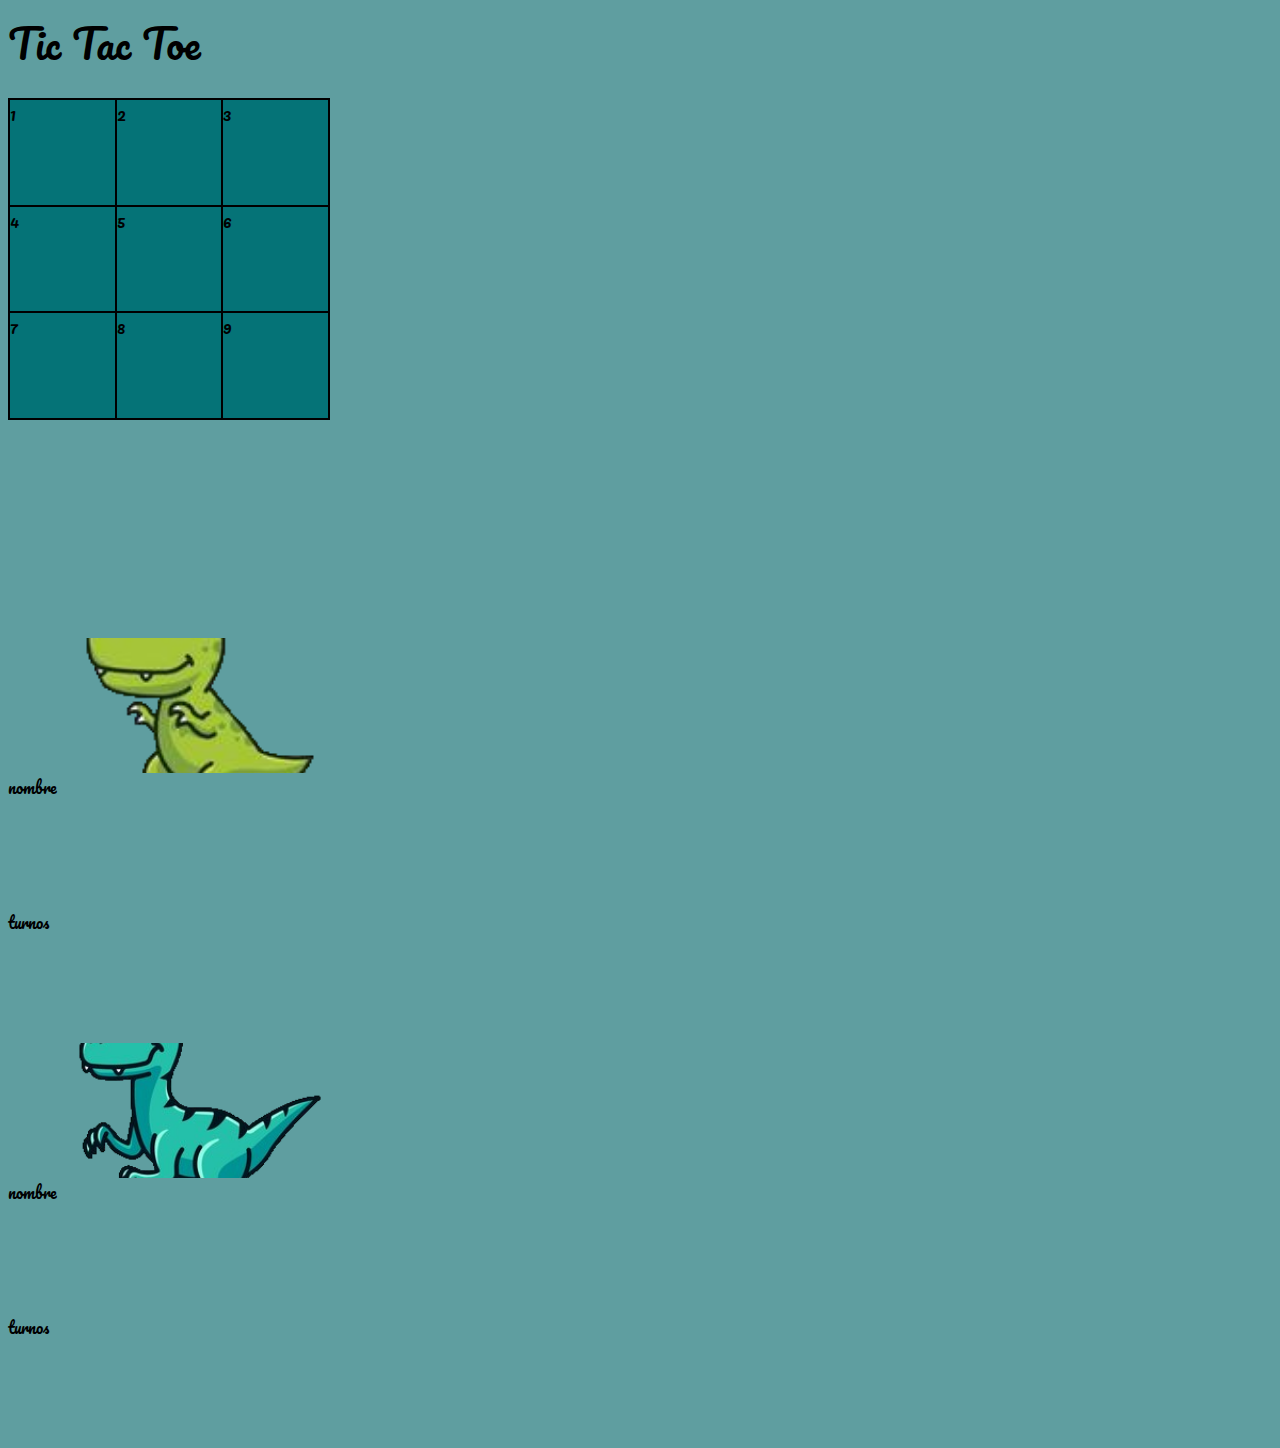
==== pages/game.html @ a29b4e81 "Pag game, arreglo easter egg, arreglos visuales index y player" ====
<!DOCTYPE html>
<html lang="en">
<head>
    <meta charset="UTF-8">
    <meta http-equiv="X-UA-Compatible" content="IE=edge">
    <meta name="viewport" content="width=device-width, initial-scale=1.0">
    <!-- Titulo proyecto -->
    <title>TIC TAC TOE</title>
    <!-- Enlace bootstrap -->
    <link href="https://cdn.jsdelivr.net/npm/bootstrap@5.3.0-alpha1/dist/css/bootstrap.min.css" 
    rel="stylesheet" 
    integrity="sha384-GLhlTQ8iRABdZLl6O3oVMWSktQOp6b7In1Zl3/Jr59b6EGGoI1aFkw7cmDA6j6gD" 
    crossorigin="anonymous">
    <!-- Enlace font google  -->
    <link rel="stylesheet" href="https://fonts.googleapis.com/css?family=Pacifico">
    <!-- Enlaces CSS propios -->
    <link rel="stylesheet" href="../css/general.css">
    <link rel="stylesheet" href="../css/game.css">
</head>
<body>
    <!-- Container principal  -->
    <div class="container-fluid container-tictactoe">
        <!-- Cabecera (nombre juego) + enlace a home -->
        <div class="row row-cabecera">
            <div class="col col-titulo d-flex justify-content-center align-items-center"><a href="../index.html" class="enlace-home" >Tic Tac Toe</a></div>
        </div>
        <!-- Tablero  -->
        <div class="row row-tablero">
            <div class="col-12 col-tablero d-flex justify-content-center align-items-center">
                <!-- Tablero juego  -->
                <div class="tablero">
                    <!-- Casillas  -->
                    <div class="casillas d-flex justify-content-center align-items-center">1</div>
                    <div class="casillas d-flex justify-content-center align-items-center">2</div>
                    <div class="casillas d-flex justify-content-center align-items-center">3</div>
                    <div class="casillas d-flex justify-content-center align-items-center">4</div>
                    <div class="casillas d-flex justify-content-center align-items-center">5</div>
                    <div class="casillas d-flex justify-content-center align-items-center">6</div>
                    <div class="casillas d-flex justify-content-center align-items-center">7</div>
                    <div class="casillas d-flex justify-content-center align-items-center">8</div>
                    <div class="casillas d-flex justify-content-center align-items-center">9</div>
                </div>
            </div>
        </div>
        <!-- Juegadores nombre/icono/turnos  -->
        <!-- Player 1 -->
        <div class="row row-player1">
            <!-- Imagen trex  -->
            <div class="col-4 col-playerName">
                <div class="rex img-player"></div>
            </div>
            <!-- Nombre player 1 -->
            <div class="col-4 col-playerName">
                <div class="nombre d-flex justify-content-center align-items-center">nombre</div>
            </div>
            <!-- Turnos player 1 -->
            <div class="col-4 col-playerName">
                <div class="turnos d-flex justify-content-center align-items-center">turnos</div>
            </div>
        </div>
        <!-- Player 2 -->
        <div class="row row-player2">
            <!-- Imagen raptor  -->
            <div class="col-4 col-playerName">
                <div class="raptor img-player"></div>
            </div>
            <!-- Nombre player 2 -->
            <div class="col-4 col-playerName">
                <div class="nombre d-flex justify-content-center align-items-center">nombre</div>
            </div>
            <!-- Turnos player 2 -->
            <div class="col-4 col-playerName">
                <div class="turnos d-flex justify-content-center align-items-center">turnos</div>
            </div>
        </div>
    </div>
    <!-- Scripts propios -->
    <script src="../js/game.js"></script>
    <!-- Scripts propios -->
    <!-- Scripts bootstrap -->
    <script src="https://cdn.jsdelivr.net/npm/bootstrap@5.3.0-alpha1/dist/js/bootstrap.bundle.min.js" integrity="sha384-w76AqPfDkMBDXo30jS1Sgez6pr3x5MlQ1ZAGC+nuZB+EYdgRZgiwxhTBTkF7CXvN" crossorigin="anonymous"></script>
    <!-- Scripts bootstrap -->
</body>
</html>
---- css/general.css ----
body{
    background-color: cadetblue;
    font-family: Pacifico;
    color: black;
}

/* Container principal */
.container-tictactoe{
    height: 100vh;
    width: 100%;
}
---- css/game.css ----
/* Cabecera (nombre juego) */
.col-titulo{
    height: 10vh;
    font-size: 40px;
}

.enlace-home{
    text-decoration: none;
    color: black;
}

/* Tablero  */
.col-tablero{
    height: 60vh;
}

.tablero{
    display: grid;
    grid-template-columns:1fr 1fr 1fr ;
    grid-template-rows:1fr 1fr 1fr ;
    background-color: rgb(5, 115, 119);
    height: 320px;
    width: 320px;
    border: 1px solid black;
}

.casillas{
    border: 1px solid black;
}

/* Players */
.col-playerName{
    height: 15vh;
}

/* Imagenes trex y raptor  */
.img-player{
    height: 15vh;
    width: 30vw;
    background-position: center;
    background-size: cover;
    background-repeat: no-repeat;
}

/* Nombres player  */
.nombre{
    height: 100%;
}

/* Turnos player  */
.turnos{
    height: 100%;
}

/* Player 1 */
.rex{
    background-image: url(../img/trex.png);
}

/* Player 2 */
.raptor{
    background-image: url(../img/raptor.png);
}
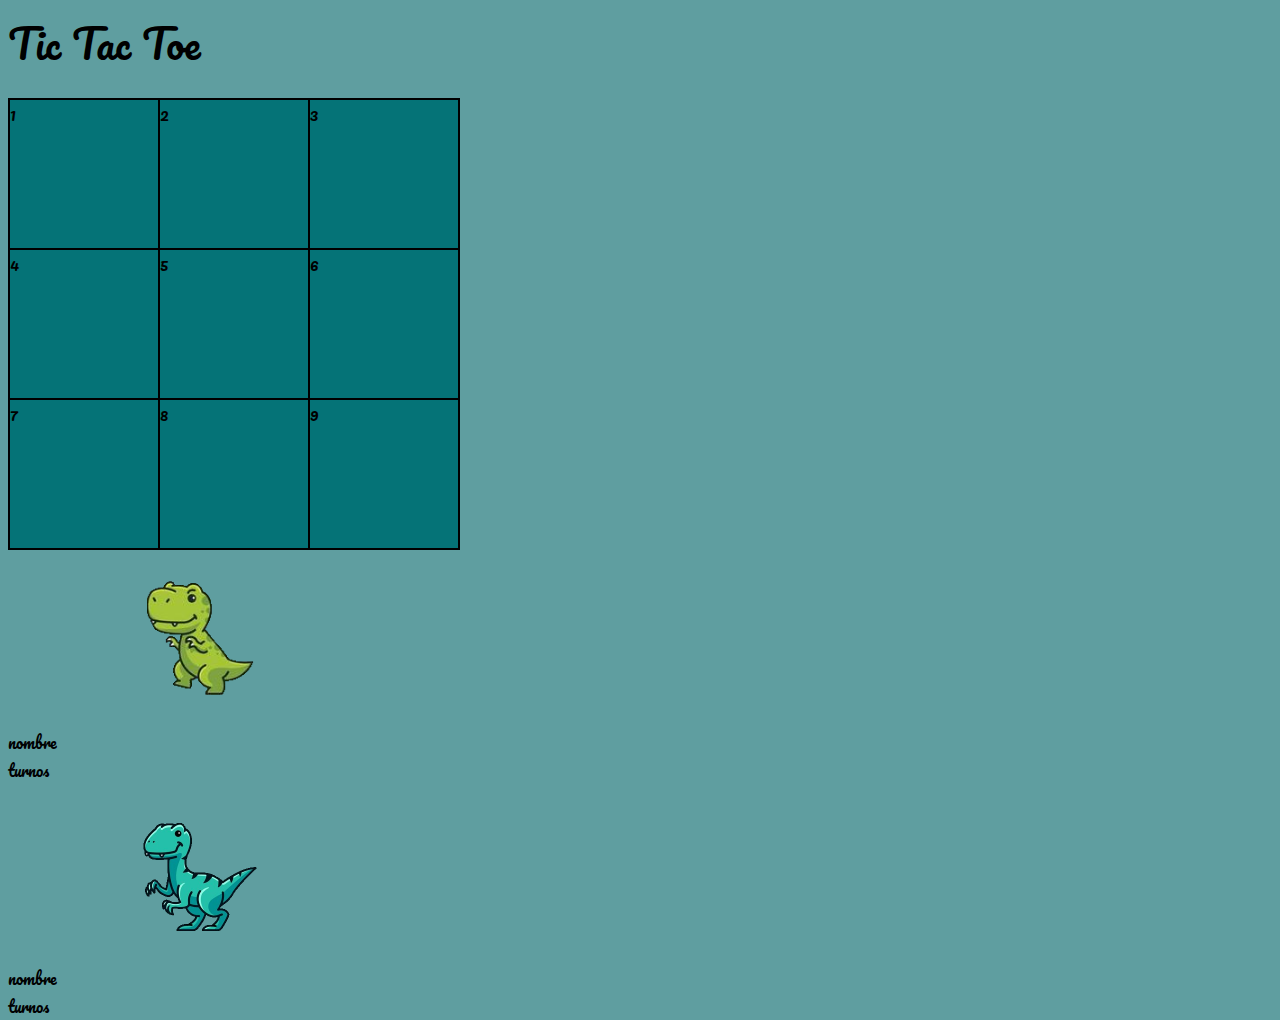
==== commit e6db5116: "adaptacion a la vista en pc (responsive)" ====
--- a/pages/game.html
+++ b/pages/game.html
@@ -26,7 +26,7 @@
         </div>
         <!-- Tablero  -->
         <div class="row row-tablero">
-            <div class="col-12 col-tablero d-flex justify-content-center align-items-center">
+            <div class="col-12 col-tablero d-flex justify-content-center align-items-center media-tablero">
                 <!-- Tablero juego  -->
                 <div class="tablero">
                     <!-- Casillas  -->
--- a/css/game.css
+++ b/css/game.css
@@ -11,7 +11,7 @@
 
 /* Tablero  */
 .col-tablero{
-    height: 60vh;
+    height: 50vh;
 }
 
 .tablero{
@@ -19,8 +19,8 @@
     grid-template-columns:1fr 1fr 1fr ;
     grid-template-rows:1fr 1fr 1fr ;
     background-color: rgb(5, 115, 119);
-    height: 320px;
-    width: 320px;
+    height: 50vh;
+    width: 50vh;
     border: 1px solid black;
 }
 
@@ -28,14 +28,9 @@
     border: 1px solid black;
 }
 
-/* Players */
-.col-playerName{
-    height: 15vh;
-}
-
 /* Imagenes trex y raptor  */
 .img-player{
-    height: 15vh;
+    height: 20vh;
     width: 30vw;
     background-position: center;
     background-size: cover;
@@ -55,9 +50,11 @@
 /* Player 1 */
 .rex{
     background-image: url(../img/trex.png);
+    background-size: contain;
 }
 
 /* Player 2 */
 .raptor{
     background-image: url(../img/raptor.png);
+    background-size: contain;
 }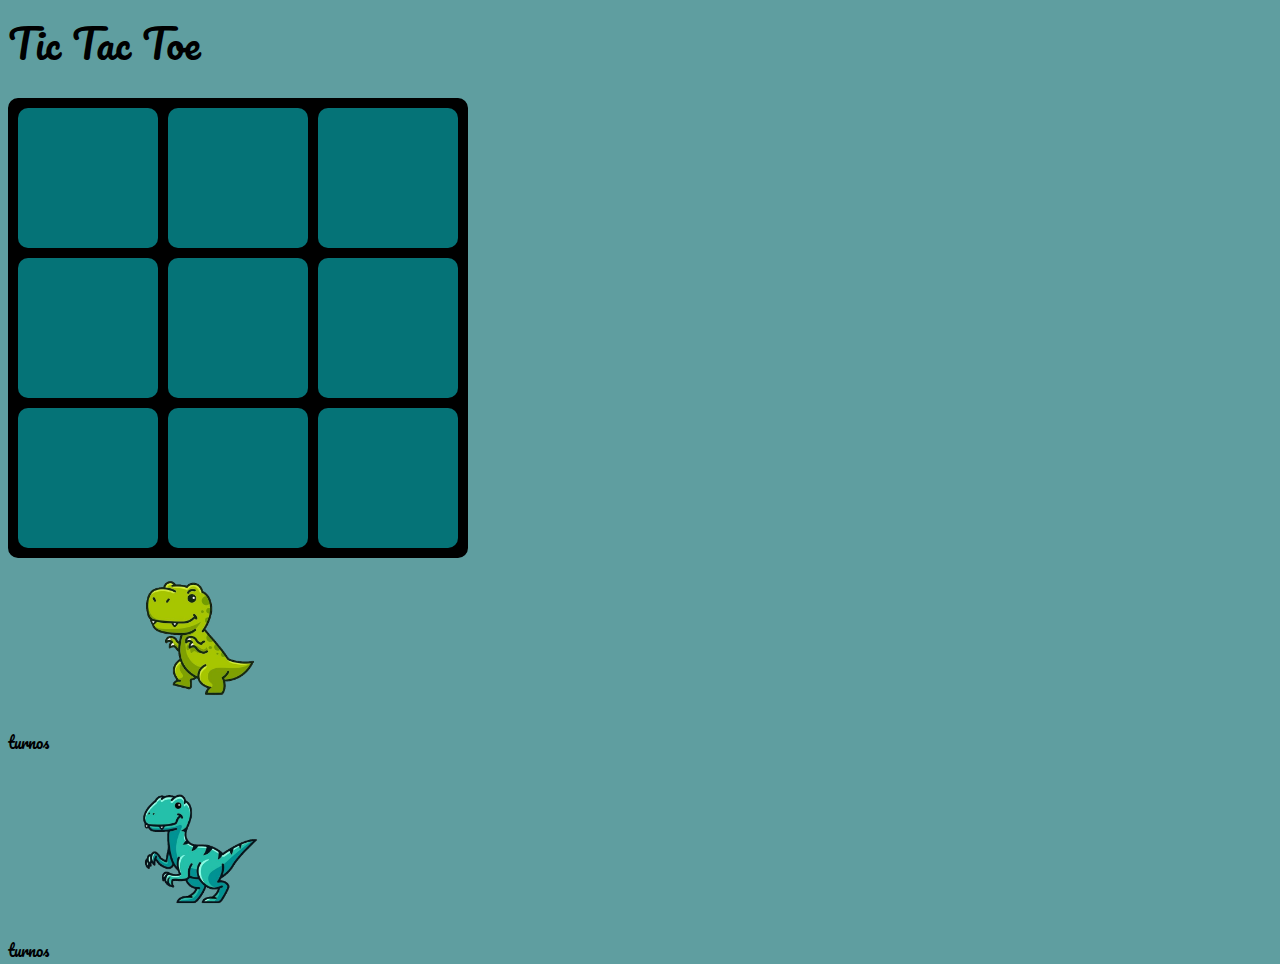
==== commit 98c29722: "Arreglos esteticos y funcionamiento prueba tablero" ====
--- a/pages/game.html
+++ b/pages/game.html
@@ -30,15 +30,15 @@
                 <!-- Tablero juego  -->
                 <div class="tablero">
                     <!-- Casillas  -->
-                    <div class="casillas d-flex justify-content-center align-items-center">1</div>
-                    <div class="casillas d-flex justify-content-center align-items-center">2</div>
-                    <div class="casillas d-flex justify-content-center align-items-center">3</div>
-                    <div class="casillas d-flex justify-content-center align-items-center">4</div>
-                    <div class="casillas d-flex justify-content-center align-items-center">5</div>
-                    <div class="casillas d-flex justify-content-center align-items-center">6</div>
-                    <div class="casillas d-flex justify-content-center align-items-center">7</div>
-                    <div class="casillas d-flex justify-content-center align-items-center">8</div>
-                    <div class="casillas d-flex justify-content-center align-items-center">9</div>
+                    <div class="casillas d-flex justify-content-center align-items-center" id="0"></div>
+                    <div class="casillas d-flex justify-content-center align-items-center" id="1"></div>
+                    <div class="casillas d-flex justify-content-center align-items-center" id="2"></div>
+                    <div class="casillas d-flex justify-content-center align-items-center" id="3"></div>
+                    <div class="casillas d-flex justify-content-center align-items-center" id="4"></div>
+                    <div class="casillas d-flex justify-content-center align-items-center" id="5"></div>
+                    <div class="casillas d-flex justify-content-center align-items-center" id="6"></div>
+                    <div class="casillas d-flex justify-content-center align-items-center" id="7"></div>
+                    <div class="casillas d-flex justify-content-center align-items-center" id="8"></div>
                 </div>
             </div>
         </div>
@@ -51,7 +51,7 @@
             </div>
             <!-- Nombre player 1 -->
             <div class="col-4 col-playerName">
-                <div class="nombre d-flex justify-content-center align-items-center">nombre</div>
+                <div class="nombre d-flex justify-content-center align-items-center" id="Player1"></div>
             </div>
             <!-- Turnos player 1 -->
             <div class="col-4 col-playerName">
@@ -66,7 +66,7 @@
             </div>
             <!-- Nombre player 2 -->
             <div class="col-4 col-playerName">
-                <div class="nombre d-flex justify-content-center align-items-center">nombre</div>
+                <div class="nombre d-flex justify-content-center align-items-center" id="Player2"></div>
             </div>
             <!-- Turnos player 2 -->
             <div class="col-4 col-playerName">
--- a/css/game.css
+++ b/css/game.css
@@ -18,14 +18,30 @@
     display: grid;
     grid-template-columns:1fr 1fr 1fr ;
     grid-template-rows:1fr 1fr 1fr ;
-    background-color: rgb(5, 115, 119);
+    background-color: black;
     height: 50vh;
     width: 50vh;
-    border: 1px solid black;
+    border: 5px solid black;
+    border-radius: 10px;
 }
 
 .casillas{
-    border: 1px solid black;
+    background-color: rgb(5, 115, 119);
+    margin: 5px;
+    cursor: pointer;
+    border-radius: 10px;
+}
+
+.casillas:hover{
+    scale: 1.05;
+    transition: 0.3s;
+}
+
+@media (max-width: 992px){
+    .casillas{
+        margin: 2px;
+        border: 2px solid black;
+    }
 }
 
 /* Imagenes trex y raptor  */
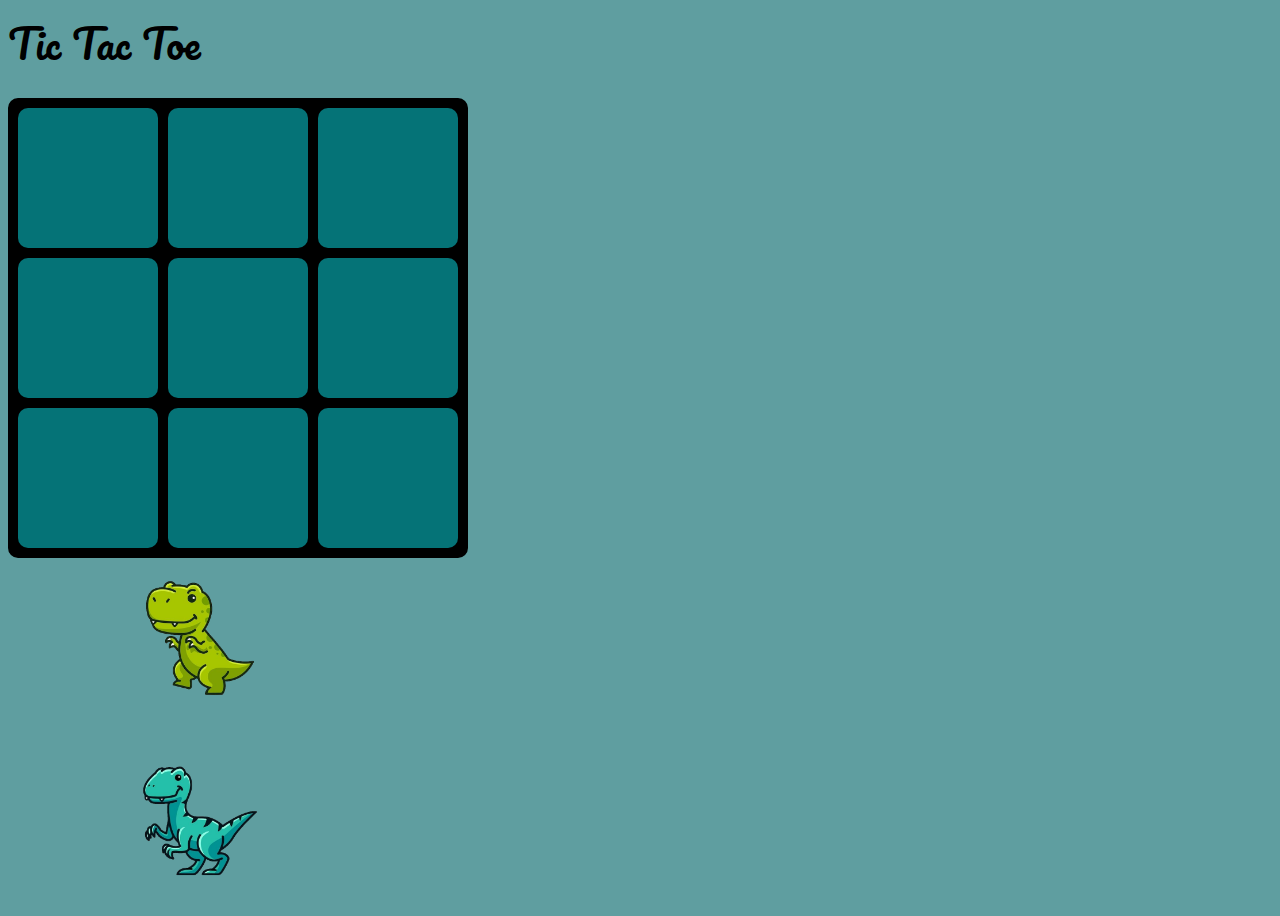
==== commit 8a749005: "eliminado de turnos en pag game.html" ====
--- a/pages/game.html
+++ b/pages/game.html
@@ -46,31 +46,23 @@
         <!-- Player 1 -->
         <div class="row row-player1">
             <!-- Imagen trex  -->
-            <div class="col-4 col-playerName">
+            <div class="col-6 col-playerName">
                 <div class="rex img-player"></div>
             </div>
             <!-- Nombre player 1 -->
-            <div class="col-4 col-playerName">
-                <div class="nombre d-flex justify-content-center align-items-center" id="Player1"></div>
-            </div>
-            <!-- Turnos player 1 -->
-            <div class="col-4 col-playerName">
-                <div class="turnos d-flex justify-content-center align-items-center">turnos</div>
+            <div class="col-6 col-playerName">
+                <div class="nombre d-flex justify-content-center align-items-center fs-3" id="Player1"></div>
             </div>
         </div>
         <!-- Player 2 -->
         <div class="row row-player2">
             <!-- Imagen raptor  -->
-            <div class="col-4 col-playerName">
+            <div class="col-6 col-playerName">
                 <div class="raptor img-player"></div>
             </div>
             <!-- Nombre player 2 -->
-            <div class="col-4 col-playerName">
-                <div class="nombre d-flex justify-content-center align-items-center" id="Player2"></div>
-            </div>
-            <!-- Turnos player 2 -->
-            <div class="col-4 col-playerName">
-                <div class="turnos d-flex justify-content-center align-items-center">turnos</div>
+            <div class="col-6 col-playerName">
+                <div class="nombre d-flex justify-content-center align-items-center fs-3" id="Player2"></div>
             </div>
         </div>
     </div>
--- a/css/general.css
+++ b/css/general.css
@@ -4,8 +4,3 @@
     color: black;
 }
 
-/* Container principal */
-.container-tictactoe{
-    height: 100vh;
-    width: 100%;
-}
--- a/css/game.css
+++ b/css/game.css
@@ -25,16 +25,34 @@
     border-radius: 10px;
 }
 
+/* Casillas tablero  */
 .casillas{
     background-color: rgb(5, 115, 119);
     margin: 5px;
     cursor: pointer;
     border-radius: 10px;
+    color: transparent;
 }
 
 .casillas:hover{
     scale: 1.05;
     transition: 0.3s;
+}
+
+/* img X  */
+.Ximg{
+    background-image: url(../img/x.png);
+    background-position: center;
+    background-size: cover;
+    background-repeat: no-repeat;
+}
+
+/* img O  */
+.Oimg{
+    background-image: url(../img/o.png);
+    background-position: center;
+    background-size: cover;
+    background-repeat: no-repeat;
 }
 
 @media (max-width: 992px){
@@ -56,6 +74,7 @@
 /* Nombres player  */
 .nombre{
     height: 100%;
+    width: 100%;
 }
 
 /* Turnos player  */
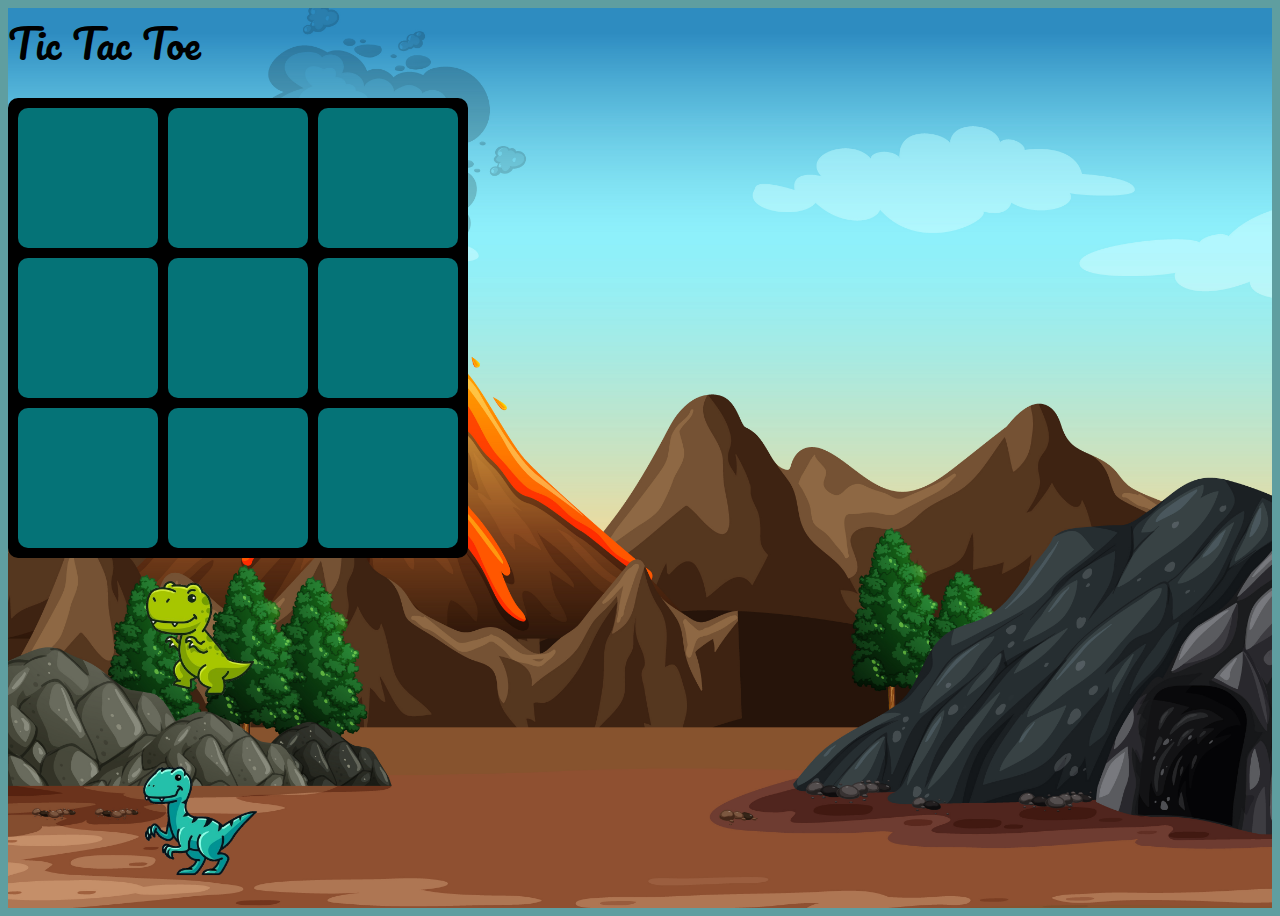
==== commit 877271d2: "imagen de fondo (diseños finales no acabados)" ====
--- a/pages/game.html
+++ b/pages/game.html
@@ -19,7 +19,7 @@
 </head>
 <body>
     <!-- Container principal  -->
-    <div class="container-fluid container-tictactoe">
+    <div class="container-fluid container-game">
         <!-- Cabecera (nombre juego) + enlace a home -->
         <div class="row row-cabecera">
             <div class="col col-titulo d-flex justify-content-center align-items-center"><a href="../index.html" class="enlace-home" >Tic Tac Toe</a></div>
@@ -46,22 +46,22 @@
         <!-- Player 1 -->
         <div class="row row-player1">
             <!-- Imagen trex  -->
-            <div class="col-6 col-playerName">
+            <div class="col-4 col-playerName">
                 <div class="rex img-player"></div>
             </div>
             <!-- Nombre player 1 -->
-            <div class="col-6 col-playerName">
+            <div class="col-8 col-playerName">
                 <div class="nombre d-flex justify-content-center align-items-center fs-3" id="Player1"></div>
             </div>
         </div>
         <!-- Player 2 -->
         <div class="row row-player2">
             <!-- Imagen raptor  -->
-            <div class="col-6 col-playerName">
+            <div class="col-4 col-playerName">
                 <div class="raptor img-player"></div>
             </div>
             <!-- Nombre player 2 -->
-            <div class="col-6 col-playerName">
+            <div class="col-8 col-playerName">
                 <div class="nombre d-flex justify-content-center align-items-center fs-3" id="Player2"></div>
             </div>
         </div>
--- a/css/game.css
+++ b/css/game.css
@@ -1,3 +1,11 @@
+/* Container  */
+.container-game{
+        background-image: url(../img/Paisaje2.jpg);
+        background-position: center;
+        background-size: cover;
+        background-repeat: no-repeat;
+}
+
 /* Cabecera (nombre juego) */
 .col-titulo{
     height: 10vh;
@@ -75,6 +83,7 @@
 .nombre{
     height: 100%;
     width: 100%;
+    color: white;
 }
 
 /* Turnos player  */
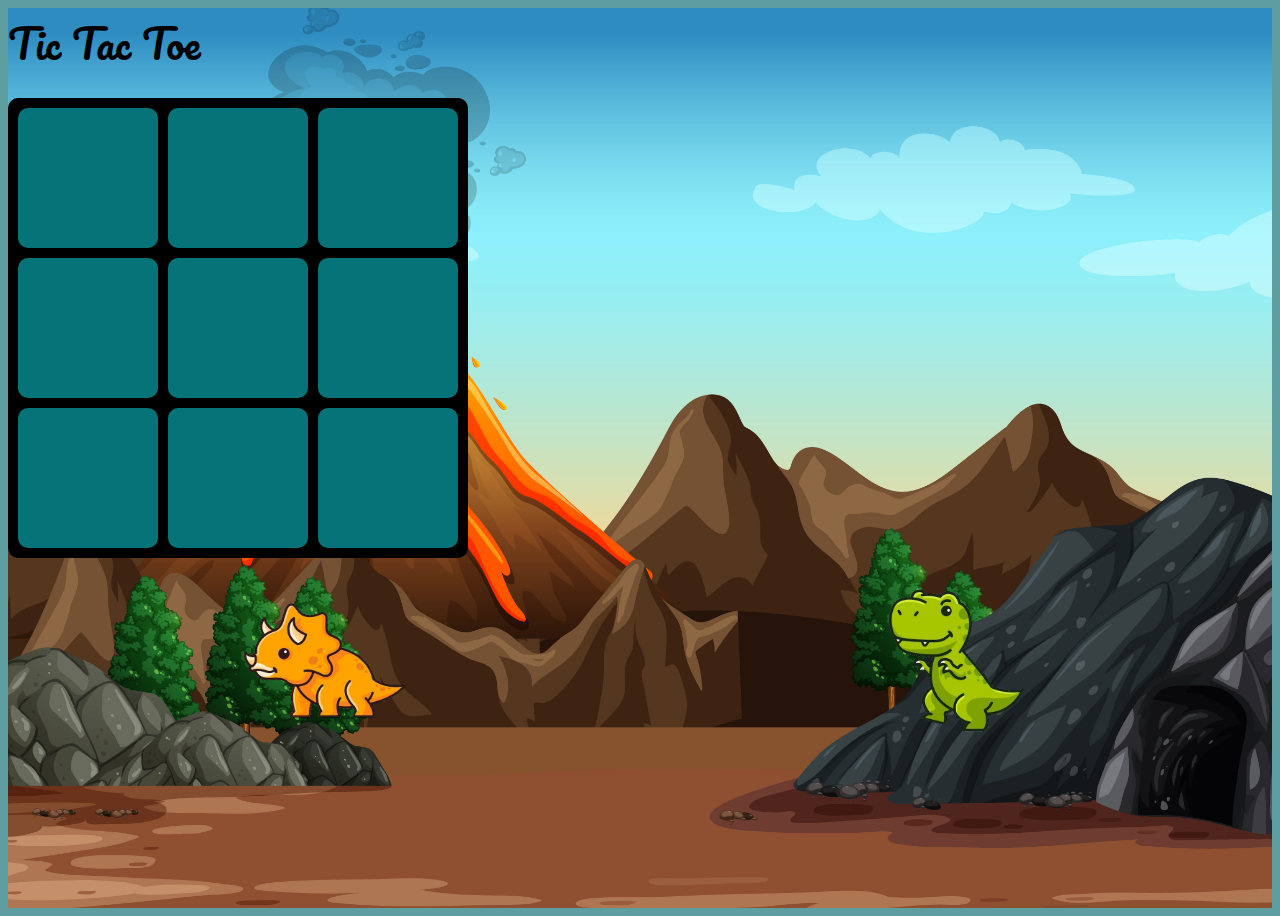
==== commit 97e6d01d: "rediseño img pag player y cambio posicionamiento en pag game.html" ====
--- a/pages/game.html
+++ b/pages/game.html
@@ -26,7 +26,7 @@
         </div>
         <!-- Tablero  -->
         <div class="row row-tablero">
-            <div class="col-12 col-tablero d-flex justify-content-center align-items-center media-tablero">
+            <div class="col-12 col-lg-6 col-tablero d-flex justify-content-center align-items-center media-tablero">
                 <!-- Tablero juego  -->
                 <div class="tablero">
                     <!-- Casillas  -->
@@ -41,28 +41,17 @@
                     <div class="casillas d-flex justify-content-center align-items-center" id="8"></div>
                 </div>
             </div>
-        </div>
-        <!-- Juegadores nombre/icono/turnos  -->
-        <!-- Player 1 -->
-        <div class="row row-player1">
-            <!-- Imagen trex  -->
-            <div class="col-4 col-playerName">
-                <div class="rex img-player"></div>
-            </div>
-            <!-- Nombre player 1 -->
-            <div class="col-8 col-playerName">
-                <div class="nombre d-flex justify-content-center align-items-center fs-3" id="Player1"></div>
-            </div>
-        </div>
-        <!-- Player 2 -->
-        <div class="row row-player2">
-            <!-- Imagen raptor  -->
-            <div class="col-4 col-playerName">
-                <div class="raptor img-player"></div>
-            </div>
-            <!-- Nombre player 2 -->
-            <div class="col-8 col-playerName">
-                <div class="nombre d-flex justify-content-center align-items-center fs-3" id="Player2"></div>
+            <!-- Juegadores nombre/icono/turnos  -->
+            <!-- Players -->
+            <div class="col-12 col-lg-6 col-player">
+                <div class="players">
+                    <!-- Img player 1 y 2 -->
+                    <div class="trike img-player"></div>
+                    <div class="rex img-player"></div>
+                    <!-- Nombres player 1 y 2 -->
+                    <div class="nombre d-flex justify-content-center align-items-center fs-3" id="Player1"></div>
+                    <div class="nombre d-flex justify-content-center align-items-center fs-3" id="Player2"></div>
+                </div>
             </div>
         </div>
     </div>
--- a/css/game.css
+++ b/css/game.css
@@ -1,9 +1,10 @@
 /* Container  */
 .container-game{
-        background-image: url(../img/Paisaje2.jpg);
-        background-position: center;
-        background-size: cover;
-        background-repeat: no-repeat;
+    height: 100vh;
+    background-image: url(../img/Paisaje2.jpg);
+    background-position: center;
+    background-size: cover;
+    background-repeat: no-repeat;
 }
 
 /* Cabecera (nombre juego) */
@@ -68,12 +69,29 @@
         margin: 2px;
         border: 2px solid black;
     }
+    .nombre{
+        color: white;
+    }
+    .img-player{
+        height: 20vh;
+    }
+}
+
+/* Players grid */
+.players{
+    height: 100%;
+    display: grid;
+    grid-template-columns: 1fr 1fr;
+    grid-template-rows: 5fr 1fr;
+}
+
+.col-player{
+    height: 30vh;
 }
 
 /* Imagenes trex y raptor  */
 .img-player{
-    height: 20vh;
-    width: 30vw;
+    height: 25vh;
     background-position: center;
     background-size: cover;
     background-repeat: no-repeat;
@@ -83,22 +101,16 @@
 .nombre{
     height: 100%;
     width: 100%;
-    color: white;
-}
-
-/* Turnos player  */
-.turnos{
-    height: 100%;
 }
 
 /* Player 1 */
-.rex{
-    background-image: url(../img/trex.png);
+.trike{
+    background-image: url(../img/trike.png);
     background-size: contain;
 }
 
 /* Player 2 */
-.raptor{
-    background-image: url(../img/raptor.png);
+.rex{
+    background-image: url(../img/trex.png);
     background-size: contain;
 }